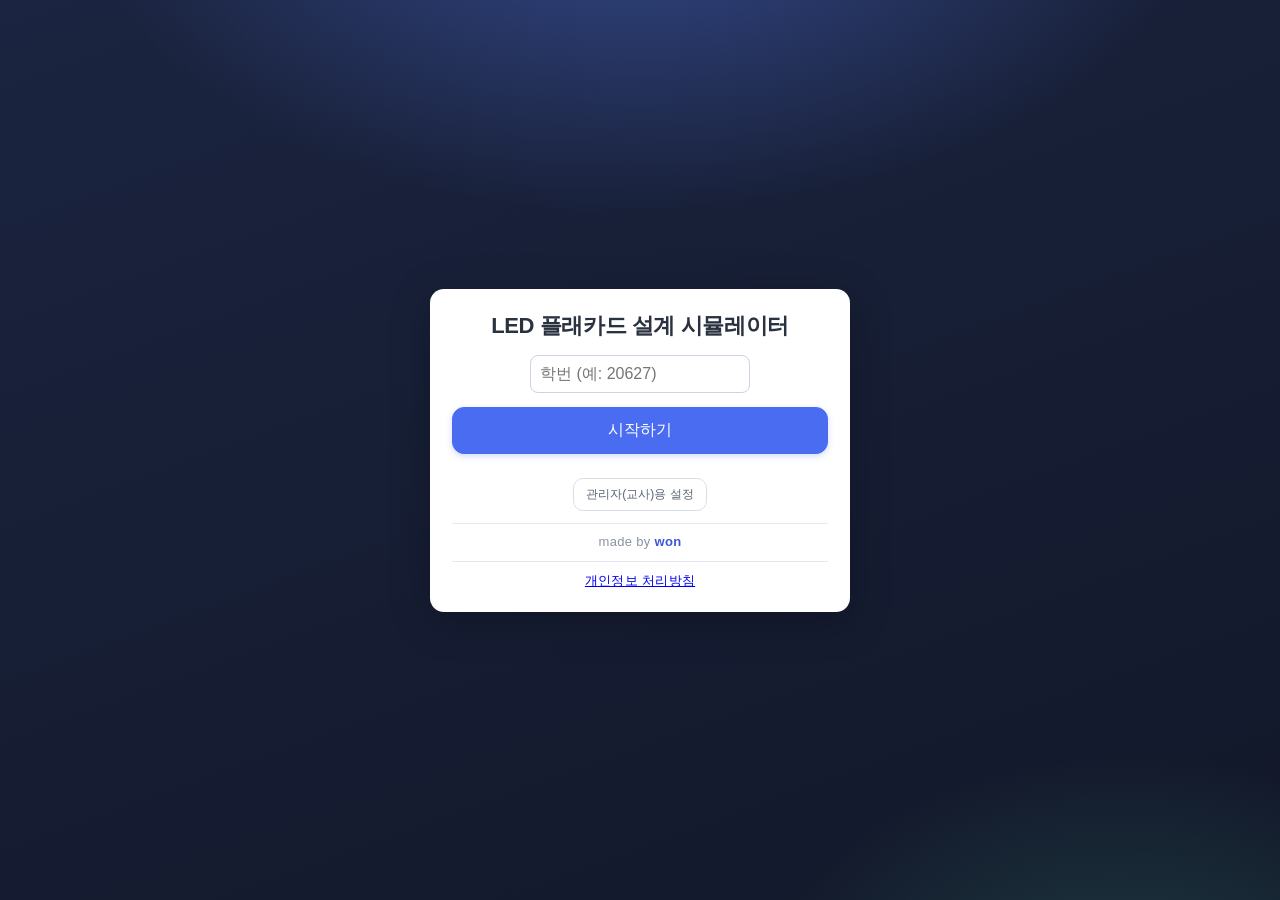
==== index.html @ ff183914 "이 기기에서 교사 권한 내려놓기 — 공용 PC에 남는 교사 열쇠 정리 빈 PIN으로 관리자가 열리던 경로도 막았다.  Co-Authored-By: Claude Opus 5 <nor" ====
<!DOCTYPE html>
<html lang="ko">
<head>
<meta charset="UTF-8">
<meta name="viewport" content="width=device-width, initial-scale=1.0">
<title>LED 플래카드 설계 시뮬레이터</title>
<link rel="stylesheet" href="css/style.css?v=104">
</head>
<body>

<!-- 로그인 -->
<div id="login-modal" class="modal">
  <div class="modal-box login-box">
    <h1>LED 플래카드 설계 시뮬레이터</h1>
    <p class="muted" id="login-subtitle"></p>
    <div class="login-row">
      <input id="login-sid" inputmode="numeric" maxlength="5" placeholder="학번 (예: 20627)">
    </div>
    <div class="login-row" id="login-code-row">
      <input id="login-code" inputmode="numeric" maxlength="8" placeholder="입장 코드 (선생님이 알려줌)">
    </div>
    <p id="login-err" class="warn"></p>
    <button id="login-btn" class="primary big">시작하기</button>
    <button id="login-admin" class="admin-entry">관리자(교사)용 설정</button>
    <p id="login-credit" class="credit"></p>
    <p class="credit"><a href="#" id="privacy-link">개인정보 처리방침</a></p>
  </div>
</div>

<div id="readonly-banner" class="hidden"></div>

<!-- 본 화면 -->
<div id="app" class="hidden">
  <header>
    <span class="logo-wrap">
      <span class="logo">LED 플래카드 시뮬레이터</span>
      <span id="header-credit" class="credit-mini"></span>
    </span>
    <nav>
      <button class="tab-btn" data-tab="case">케이스</button>
      <button class="tab-btn" data-tab="circuit">회로</button>
      <button class="tab-btn" data-tab="design">도안</button>
      <button class="tab-btn" data-tab="order">조립 순서</button>
      <button class="tab-btn" data-tab="preview">미리보기</button>
    </nav>
    <span class="head-right">
      <span id="cloud-dot" class="cloud-dot off" title="이 기기에만 저장됩니다"></span>
      <span id="student-badge"></span>
      <button id="header-admin" class="link" title="교사용">관리자</button>
    </span>
  </header>

  <!-- 케이스 탭 -->
  <section id="tab-case" class="tab-panel">
    <aside class="panel-left">
      <h3>조각 치수 입력 <button class="faq-btn" data-faqtab="case">?</button></h3>
      <p class="muted small">재단할 우드락 조각의 치수(cm)를 정하세요.<br>재료 두께를 잊지 마세요!</p>
      <div class="dim-group">
        <label>뒷면 (1장)</label>
        <div><input id="in-back-w" type="number" step="0.1" placeholder="가로"> × <input id="in-back-h" type="number" step="0.1" placeholder="세로"></div>
        <label>좌·우 옆면 (2장)</label>
        <div><input id="in-side-w" type="number" step="0.1" placeholder="가로"> × <input id="in-side-h" type="number" step="0.1" placeholder="세로"></div>
        <label>위·아랫면 (2장)</label>
        <div><input id="in-tb-w" type="number" step="0.1" placeholder="가로"> × <input id="in-tb-h" type="number" step="0.1" placeholder="세로"></div>
      </div>
      <div id="predict-row" class="predict-box">
        <label>조립하면 완성 크기가 얼마가 될까요? <small class="muted">가로 × 높이 × 깊이(세로)</small></label>
        <div><input id="in-pre-w" type="number" step="0.1" placeholder="가로"> × <input id="in-pre-h" type="number" step="0.1" placeholder="높이"> × <input id="in-pre-d" type="number" step="0.1" placeholder="깊이(세로)"></div>
        <p id="predict-hint" class="warn small"></p>
      </div>
      <button id="btn-assemble" class="primary big" disabled>조립하기</button>
      <div class="tool-row">
        <label>펼치기 ⟷ 접기</label>
        <input id="fold-slider" type="range" min="0" max="100" value="100">
      </div>
      <div class="tool-row">
        <button id="btn-section">단면 보기</button>
        <button id="btn-layout">재단 배치 뷰</button>
      </div>
    </aside>
    <div class="panel-center">
      <div id="case-canvas"></div>
      <div id="case-angle" class="angle-badge"></div>
    </div>
    <aside class="panel-right">
      <div id="case-info"><p class="muted">치수를 입력하고 조립해 보세요.</p></div>
      <h4>설계 일지</h4>
      <div id="case-log" class="log-list"></div>
    </aside>
  </section>

  <!-- 회로 탭 -->
  <section id="tab-circuit" class="tab-panel">
    <aside class="panel-left">
      <h3>회로 <button class="faq-btn" data-faqtab="circuit">?</button></h3>
      <div id="circ-mode" class="tools">
        <button data-cm="lab" class="active">회로 실험실</button>
        <button data-cm="placard">플래카드에 설치</button>
      </div>
      <div id="lab-guide" class="props">
        <b class="small">이렇게 실험해 보세요</b>
        <p class="small muted">
        ① LED 1개를 전지에 연결하면?<br>
        ② 직렬로 2개, 3개… 이으면 밝기는?<br>
        ③ 병렬로 여러 개 이으면?<br>
        ④ 전지가 1개(1.5V), 3개(4.5V)라면?<br>
        ⑤ 동전 전지(CR2032)로 바꾸면 무엇이 달라질까?<span id="guide-adv"><br>
        ⑥ 저항을 넣으면 무엇이 달라질까?<br>
        ⑦ 색 LED는 왜 저항이 필요할까?</span></p>
      </div>
      <p id="net-hint" class="muted small" style="display:none">케이스를 펼친 전개도 위에 회로를 만들어요.<br>접는 선(보라 점선)을 넘어 테이프를 이어도 돼요.<br><b>LED와 전도성 테이프는 케이스 안쪽</b>에, <b>건전지 홀더는 바깥쪽</b>에 붙입니다. 홀더의 전선만 구멍으로 넣어 안쪽 테이프에 이어요.</p>
      <h3>부품</h3>
      <div id="circuit-tools" class="tools">
        <button data-tool="tape">전도성 테이프</button>
        <button data-tool="led">LED</button>
        <button data-tool="res" id="tool-res" style="display:none">저항</button>
        <button data-tool="holder">건전지 홀더</button>
        <button data-tool="coin" id="tool-coin" style="display:none">동전 전지</button>
      </div>
      <div class="tool-row">
        <button data-tool="box" id="tool-box">여러 개 고르기</button>
        <button id="btn-undo" disabled>실행 취소</button>
        <button id="btn-circuit-reset">처음부터</button>
      </div>
      <p id="tool-fact" class="muted small"></p>
      <p id="tape-hint" class="muted small" style="display:none">파란 점을 차례로 누르면 테이프가 이어져요.<br>빈 곳에서 멈출 때는 [테이프 완료]를 누르세요. (Enter 키도 돼요)</p>
      <button id="btn-tape-done" class="small-btn" style="display:none">테이프 완료</button>
      <button id="btn-select-all" class="small-btn" style="display:none">모두 고르기 (Ctrl+A)</button>
      <div class="tool-row">
        <button id="btn-3d" class="wide-btn">입체로 보기</button>
      </div>
      <div class="tool-row">
        <label class="small">확대</label>
        <button id="zoom-out" class="small-btn">−</button>
        <button id="zoom-in" class="small-btn">+</button>
        <button id="zoom-fit" class="small-btn">크게 보기</button>
      </div>
      <p class="muted small">휠·두 손가락 벌리기로 확대, 빈 곳을 끌면 화면이 움직여요.</p>
      <div id="circuit-predict-row" class="predict-box">
        <label>몇 개가 켜질까요?</label>
        <input id="in-predict-led" type="number" min="0" max="20" placeholder="개수">
        <p id="circuit-predict-hint" class="warn small"></p>
      </div>
      <button id="btn-test" class="primary big">스위치 켜기</button>
    </aside>
    <div class="panel-center scrollable">
      <div id="circuit-wrap">
        <canvas id="circuit-canvas"></canvas>
        <div id="float-props" class="hidden"></div>
      </div>
    </div>
    <aside class="panel-right">
      <div id="circuit-info"></div>
      <h4>설계 일지</h4>
      <div id="circuit-log" class="log-list"></div>
    </aside>
  </section>

  <!-- 도안 탭 -->
  <section id="tab-design" class="tab-panel">
    <aside class="panel-left">
      <h3>도안 <button class="faq-btn" data-faqtab="design">?</button></h3>
      <div class="dim-group">
        <div class="upload-box">
          <div class="upload-title">이미지 파일 업로드</div>
          <label class="upload-btn" for="d-img-file">파일 선택하기</label>
          <input type="file" id="d-img-file" accept="image/png,image/jpeg,image/webp" hidden>
          <p class="upload-hint" id="d-img-hint"></p>
        </div>
        <div id="d-img-status"></div>
        <div id="d-letter-list"></div>
        <button id="d-letter-add" class="small-btn hidden">+ 글자 추가</button>
        <div id="d-drawing-sec">
        <label>그림 (직접 그리기)</label>
        <div id="design-modes" class="tools">
          <button data-m="move" class="active">선택·이동</button>
          <button data-m="draw">그리기</button>
          <button data-m="erase">획 지우개</button>
        </div>
        <div class="d-row">붓 굵기 <input id="d-brush" type="range" min="0.4" max="1.5" step="0.05" value="0.8" class="w8"></div>
        <div class="d-row">
          <button id="d-undo" class="small-btn">한 획 되돌리기</button>
          <button id="d-clear" class="small-btn">그림 지우기</button>
        </div>
      </div>
      <p class="muted small">글자는 드래그로 옮기고,<br>그림은 [그리기]를 누른 뒤 마우스로 그려요.</p>
      </div>
    </aside>
    <div class="panel-center scrollable">
      <canvas id="design-canvas"></canvas>
    </div>
    <aside class="panel-right">
      <div id="design-info"></div>
    </aside>
  </section>

  <!-- 조립 순서 탭 -->
  <section id="tab-order" class="tab-panel">
    <aside class="panel-left wide">
      <h3>작업 카드 <button class="faq-btn" data-faqtab="order">?</button></h3>
      <div id="order-pool"></div>
    </aside>
    <div class="panel-center scrollable order-center">
      <div class="order-cols">
        <div class="order-left">
          <h3>내가 정한 순서</h3>
          <div id="order-seq"></div>
          <div class="tool-row">
            <button id="btn-order-prev" disabled>이전 단계</button>
            <button id="btn-order-next" disabled>다음 단계</button>
            <button id="btn-order-reset">처음부터</button>
          </div>
          <div id="order-result"></div>
        </div>
        <div class="order-right">
          <canvas id="order-canvas" width="540" height="330"></canvas>
        </div>
      </div>
      <!-- 팁·안전 경고는 화면 전체 폭으로 넓게 -->
      <div id="order-tip"></div>
      <h4>설계 일지</h4>
      <div id="order-log" class="log-list"></div>
    </div>
  </section>

  <!-- 미리보기 탭 -->
  <section id="tab-preview" class="tab-panel">
    <div class="panel-center">
      <h3 class="preview-title">완성 모습 미리보기 <button class="faq-btn" data-faqtab="preview">?</button></h3>
      <div class="tool-row" style="justify-content:center">
        <button id="pv-switch" class="small-btn">스위치 끄기</button>
        <button id="pv-3d" class="small-btn">입체로 보기</button>
      </div>
      <canvas id="preview-canvas"></canvas>
      <div id="preview-msg"></div>
    </div>
  </section>
</div>

<!-- 도움말 -->
<div id="wipe-modal" class="modal hidden">
  <div class="modal-box">
    <h3>이 기기에 저장된 내 작업 지우기</h3>
    <p class="muted">선생님이 이 학생의 작업을 지우도록 했습니다.
      서버에 있던 자료는 이미 지워졌고, <b>이 크롬북에 남은 것만</b> 지우면 됩니다.</p>
    <p class="warn">지우면 되돌릴 수 없습니다.</p>
    <div class="tool-row">
      <button id="wipe-go" class="primary">지우기</button>
      <button id="wipe-later">나중에</button>
    </div>
  </div>
</div>

<div id="privacy-modal" class="modal hidden">
  <div class="modal-box privacy-box">
    <button id="privacy-close" class="close-x">✕</button>
    <div id="privacy-body"><p class="muted">불러오는 중…</p></div>
  </div>
</div>

<div id="faq-modal" class="modal hidden">
  <div class="modal-box">
    <button id="faq-close" class="close-x">✕</button>
    <h2>도움말</h2>
    <details id="faq-rubric-box"><summary>평가 기준 보기</summary><div id="faq-rubric"></div></details>
    <details id="faq-mat-box"><summary>재료·도구 카드</summary><div id="faq-materials" class="mat-grid"></div></details>
    <input id="faq-search" placeholder="궁금한 것을 검색해 보세요 (예: 배점, 크기, LED)">
    <div id="faq-list"></div>
  </div>
</div>

<!-- 재단 배치 -->
<div id="layout-modal" class="modal hidden">
  <div class="modal-box">
    <button id="layout-close" class="close-x">✕</button>
    <h2>우드락 재단 배치</h2>
    <p id="layout-msg" class="muted"></p>
    <canvas id="layout-canvas"></canvas>
  </div>
</div>

<!-- 관리자 -->
<div id="admin-modal" class="modal hidden">
  <div class="modal-box admin-box">
    <button id="adm-close" class="close-x">✕</button>
    <h2>관리자 모드</h2>
    <div id="adm-pin-gate" class="hidden">
      <p>관리자 PIN을 입력하세요.</p>
      <input id="adm-pin" type="password" placeholder="PIN">
      <button id="adm-pin-btn" class="primary">확인</button>
      <p id="adm-pin-err" class="warn"></p>
    </div>
    <div id="adm-content" class="hidden">
      <nav id="adm-tabs">
        <button data-at="works" class="active">학생 관리</button>
        <button data-at="entry">입장 코드·시간표</button>
        <button data-at="set">수업 설정</button>
        <button data-at="rubric">평가 기준</button>
        <button data-at="faq">FAQ</button>
        <button data-at="etc">시트 연동·기타</button>
      </nav>
      <div class="adm-panel active" id="ap-works">
        <details class="adm-ban"><summary>명단(학적)·그룹 관리</summary>
          <p class="muted small">양식을 내려받아 학번·학적만 채워 업로드하면 학년·반별로 일괄 등록됩니다.
          학적이 전출/유예/휴학/면제/제적이면 입장이 막히고 보드에 표시됩니다. 명단을 등록하지 않으면 기본 규칙(1~최대 번호)으로 동작합니다.</p>
          <div class="tool-row">
            <button id="adm-roster-template">명단 양식(CSV) 내려받기</button>
            <label class="file-btn">명단 CSV 업로드<input type="file" id="adm-roster-file" accept=".csv,.txt" hidden></label>
            <button id="adm-roster-clear">명단 비우기</button>
          </div>
          <div id="adm-roster-summary"></div>
          <h4>그룹(섞인 반) 명단 — 메이커반·동아리 등</h4>
          <p class="muted small">그룹 이름은 시간표의 수업명과 똑같이 적으세요. 등록하면 그 그룹 코드로는 명단의 학생만 입장합니다.</p>
          <div id="adm-groups"></div>
          <div class="tool-row"><input id="adm-group-name" placeholder="그룹 이름 (예: 메이커반)"><button id="adm-group-add">+ 그룹 추가</button></div>
        </details>
        <div class="tool-row">
          <button id="adm-works-reload">지금 새로고침</button>
          <button id="adm-csv">학생 목록 CSV</button>
          <button id="adm-wipe-local">이 기기 작업 모두 지우기</button>
          <button id="adm-restore">작업 되살리기</button>
          <button id="adm-allow">이어받기 허용(기기 바뀐 학생)</button>
          <button id="adm-purge">서버 자료 완전 삭제(파기)</button>
          <button id="adm-reset-works">이전 작업 접고 새로 시작</button>
        </div>
        <div id="adm-works"></div>
      </div>
      <div class="adm-panel" id="ap-entry">
        <div id="adm-entry"></div>
      </div>
      <div class="adm-panel" id="ap-set">
        <div id="preset-row">
          <b>설정 꾸러미</b>
          <select id="adm-preset"></select>
          <button id="adm-preset-load">불러오기</button>
          <button id="adm-preset-del" class="small-btn">삭제</button>
          <span class="sep"></span>
          <input id="adm-preset-name" type="text" placeholder="예: 제조 실습용 / 영재 심화용">
          <button id="adm-preset-save">지금 설정을 이 이름으로 저장</button>
          <p class="muted small">아래 수업 설정만 담고 불러옵니다. 입장 코드·시간표·명단·관리자 PIN·서버 연결은 그대로 둡니다.</p>
        </div>
        <div id="adm-settings"></div>
        <h4>설정 코드 (다른 기기에 복사)</h4>
        <textarea id="adm-code" rows="3" placeholder="내보내기를 누르면 코드가 생깁니다. 다른 크롬북에서는 이 칸에 붙여넣고 [불러오기]"></textarea>
        <button id="adm-export">내보내기(복사)</button>
        <button id="adm-import">불러오기</button>
        <h4>모든 학생에게 자동 배포 (GitHub)</h4>
        <p class="muted small">아래 파일을 내려받아 앱을 올린 GitHub 저장소에 <b>class-config.json</b> 이름으로 올리면(기존 파일 교체),
          학생들은 주소만 열어도 이 설정으로 시작합니다. PIN은 파일에 담기지 않습니다.</p>
        <button id="adm-cfg-file">배포용 설정 파일 내려받기 (class-config.json)</button>
      </div>
      <div class="adm-panel" id="ap-rubric">
        <p class="muted small">영역·조건·배점을 자유롭게 수정하세요. 학생에게는 도움말의 [평가 기준 보기]로 보입니다.</p>
        <div id="adm-rubric"></div>
        <button id="adm-rubric-add">+ 평가 영역 추가</button>
      </div>
      <div class="adm-panel" id="ap-faq">
        <div id="adm-faq"></div>
        <button id="adm-faq-add">+ 항목 추가</button>
        <details class="adm-sub">
          <summary>재료·도구 카드 문구 편집 (도움말에 표시)</summary>
          <div id="adm-mats"></div>
          <button id="adm-mat-add">+ 카드 추가</button>
        </details>
        <details class="adm-sub">
          <summary>조립 순서 팁·안전 문구 편집</summary>
          <p class="muted small">비워 두면 기본 문구가 쓰입니다. 굵게는 &lt;b&gt;굵게&lt;/b&gt;, 줄바꿈은 &lt;br&gt;.</p>
          <div id="adm-otips"></div>
        </details>
      </div>
      <div class="adm-panel" id="ap-etc">
        <h4>구글 시트 연동 코드 (학기마다 새 시트 연결)</h4>
        <p class="muted small">① 새 구글 시트 → 확장 프로그램 → Apps Script에 아래 코드 붙여넣기<br>
        ② 배포 → 새 배포 → 웹 앱 → 액세스 권한 "모든 사용자" → 배포<br>
        ③ 웹 앱 URL을 수업 설정의 [Google Sheet 기록 URL]에 넣고 저장 → 설정 코드로 배포<br>
        ④ [시트 기록 테스트]로 확인</p>
        <p class="muted small">코드 상자는 <b>잠겨 있습니다</b> — 실수로 고쳐질 걱정 없이 복사만 하면 됩니다.
          정말 고쳐야 할 때만 [코드 수정하기]로 잠금을 푸세요.</p>
        <textarea id="adm-gas" rows="10" readonly style="width:100%;font-family:monospace;font-size:11px"></textarea>
        <div class="tool-row">
          <button id="adm-gas-edit">코드 수정하기 (잠김)</button>
          <button id="adm-gas-copy">코드 복사</button>
          <button id="adm-sheet-test">시트 기록 테스트</button>
        </div>
        <h4>개인정보 처리방침</h4>
        <p class="muted small">입장 화면 아래 [개인정보 처리방침]을 누르면 보이는 내용입니다.
          심의에 제출한 문서와 같은 내용이어야 하니, 바뀐 것이 있을 때만 고치세요.
          글자만 고치고 &lt;p&gt; 같은 꺾쇠 부분은 그대로 두시면 됩니다.</p>
        <textarea id="adm-privacy" rows="10" style="width:100%;font-size:12px"></textarea>
        <div class="tool-row">
          <button id="adm-privacy-default">기본 문서 불러오기</button>
          <button id="adm-privacy-preview">미리 보기</button>
        </div>
        <h4>못 찾은 검색어</h4>
        <div id="adm-miss"></div>
        <button id="adm-miss-clear">비우기</button>
      </div>
      <div id="adm-savebar">
        <button id="adm-save" class="primary">설정 저장 (모든 탭)</button>
        <span id="adm-save-status" class="save-status"></span>
      </div>
    </div>
  </div>
</div>

<script type="module" src="js/app.js?v=104"></script>
</body>
</html>
---- css/style.css ----
/* 1366×768 크롬북 기준. 큰 버튼, 밝고 또렷한 화면 */
:root {
  --accent: #4a6cf0;        /* 주 색: 밝은 파랑 */
  --accent-dark: #3a58d6;
  --line: #e2e7f0;
  --ink: #2a3240;
  --muted: #8a93a2;
}
* { box-sizing: border-box; margin: 0; padding: 0; }
html, body { height: 100%; }
body {
  font-family: "Noto Sans CJK KR", "Noto Sans KR", "Malgun Gothic", sans-serif;
  font-size: 14px; color: var(--ink); background: #f4f6fb;
  overflow: hidden;
  /* 한국어는 단어 중간에서 끊지 않는다 — '올려 주세/요' 처럼 잘리는 것을 막는다 */
  word-break: keep-all;
  overflow-wrap: break-word;
}
.hidden { display: none !important; }
.muted { color: var(--muted); }
.small { font-size: 12px; }
.warn { color: #c0392b; margin: 6px 0; }
.ok { color: #1e8e4e; margin: 6px 0; background: #edf8ef; border-radius: 8px; padding: 6px 8px; }
.hint { color: #7a5f14; background: #fdf6dd; border-radius: 8px; padding: 7px 9px; margin: 6px 0; line-height: 1.55; }
button { font-family: inherit; font-size: 14px; cursor: pointer; border: 1px solid #ccd4e2; background: #fff; border-radius: 10px; padding: 7px 12px; color: var(--ink); }
button:hover { background: #f1f4fb; border-color: #b6c1d6; }
button:disabled { opacity: 0.45; cursor: not-allowed; }
button.active { background: var(--accent); color: #fff; border-color: var(--accent); }
button.primary { background: var(--accent); color: #fff; border-color: var(--accent); }
button.primary:hover { background: var(--accent-dark); }
button.big { width: 100%; padding: 12px; font-size: 16px; margin: 8px 0; border-radius: 12px; }
.wide-btn { width: 100%; }
input, select, textarea { font-family: inherit; font-size: 14px; border: 1px solid #ccd4e2; border-radius: 8px; padding: 6px 8px; background: #fff; }
input:focus, select:focus, textarea:focus { outline: 2px solid #c5d1ff; border-color: var(--accent); }
input[type=number] { width: 64px; }
.w4 { width: 56px; } .w8 { width: 110px; }
input[type=range] { accent-color: var(--accent); }

/* 헤더 */
header {
  display: flex; align-items: center; gap: 16px;
  background: #fff; border-bottom: 1px solid var(--line);
  padding: 6px 14px; height: 54px;
}
.logo { font-weight: 800; font-size: 16px; color: var(--accent-dark); }
header nav { display: flex; gap: 6px; flex: 1; }
.tab-btn { font-size: 15px; padding: 9px 18px; border: none; background: transparent; border-radius: 999px; font-weight: 600; color: #5a6474; }
.tab-btn:hover { background: #eef1fb; }
.tab-btn.active { background: var(--accent); color: #fff; }
.head-right { display: flex; align-items: center; gap: 8px; font-weight: 600; }
.cloud-dot { width: 10px; height: 10px; border-radius: 50%; display: inline-block; background: #aab4bf; }
.cloud-dot.ok { background: #2ecc71; }
.cloud-dot.error { background: #e67e22; }

#app { display: flex; flex-direction: column; height: 100vh; }
.tab-panel { display: none; flex: 1; min-height: 0; }
.tab-panel.active { display: flex; }

.panel-left {
  width: 250px; min-width: 250px; background: #fff; border-right: 1px solid #dfe4ea;
  padding: 12px; overflow-y: auto;
}
.panel-left.wide { width: 300px; min-width: 300px; }
.panel-right {
  width: 280px; min-width: 280px; background: #fff; border-left: 1px solid #dfe4ea;
  padding: 12px; overflow-y: auto;
}
.panel-center { flex: 1; position: relative; min-width: 0; display: flex; flex-direction: column; align-items: center; justify-content: flex-start; }
.panel-center.scrollable { overflow: auto; padding: 14px; display: block; }
/* 작업면을 위아래 가운데로 — 아래에 빈 공간이 크게 남던 것을 없앤다
   (조립 순서 탭은 단계가 세로로 쌓이므로 그대로 둔다) */
.panel-center.scrollable:not(.order-center) { display: flex; }
/* margin auto 로 가운데 정렬 — justify-content 를 쓰면 넘친 왼쪽을 스크롤로 못 잡는다 */
.panel-center.scrollable:not(.order-center) > * { margin: auto; }
#case-canvas { width: 100%; height: 100%; flex: 1; }
#case-canvas canvas { display: block; }

h3 { font-size: 15px; margin-bottom: 8px; }
h4 { font-size: 13px; margin: 12px 0 6px; color: #4a5561; }

.dim-group label { display: block; font-weight: 600; margin: 10px 0 4px; }
.dim-group input[type=number] { width: 70px; }
.predict-box { background: #eef6ff; border: 1px solid #bcd7f2; border-radius: 8px; padding: 8px; margin-top: 12px; }
.predict-box label { font-weight: 600; display: block; margin-bottom: 6px; }
.predict-box input[type=number] { width: 58px; }
.predict-table { border-collapse: collapse; margin-top: 8px; width: 100%; }
.predict-table td, .predict-table th { border: 1px solid #d7dee6; padding: 4px 6px; text-align: center; font-size: 13px; }
/* 실측 비교 표시 — 숫자 대신 방향만 (역산을 막고 공간 추론으로 보낸다) */
.cmp { font-size: 13px; font-weight: 800; line-height: 1; }
.cmp.ok { color: #1f9d55; }      /* 맞음 */
.cmp.big { color: #d92d20; }     /* 목표보다 큼 */
.cmp.small { color: #2563eb; }   /* 목표보다 작음 */
.cmp.bad { color: #b3261e; }     /* 조각끼리 맞물리지 않음 */

.tool-row { margin-top: 12px; display: flex; gap: 8px; align-items: center; flex-wrap: wrap; }
.tool-row label { font-weight: 600; }
.tool-row input[type=range] { flex: 1; }
.angle-badge {
  position: absolute; right: 12px; bottom: 10px;
  background: rgba(255,255,255,0.9); border-radius: 8px; padding: 5px 10px;
  font-size: 13px; color: #4a5561; pointer-events: none;
}
.measure { background: #f2f8f2; border: 1px solid #cde3cd; border-radius: 8px; padding: 8px; margin-bottom: 8px; }
.supply { background: #f7f4ec; border: 1px solid #e3dcc8; border-radius: 8px; padding: 8px; margin-bottom: 8px; font-size: 13px; }
.log-list { font-size: 12px; color: #5a6672; line-height: 1.7; }
.log-list div { border-bottom: 1px dashed #e3e8ee; }

.tools { display: grid; grid-template-columns: 1fr 1fr; gap: 6px; }
.tools button { text-align: center; padding: 8px 6px; font-size: 13px; }
#circ-mode { margin-bottom: 10px; }
#circ-mode button { font-weight: 600; }
.cell-btns { display: grid; grid-template-columns: repeat(4, 1fr); gap: 4px; margin-top: 4px; }
.cell-btns button { padding: 4px 2px; font-size: 12px; line-height: 1.25; }
.cell-btns .small { color: inherit; opacity: 0.75; font-size: 10px; }
.small-btn { margin-top: 6px; font-size: 12px; }
.props { margin-top: 12px; background: #f7f9fb; border-radius: 8px; padding: 8px; }
#magic-palette { display: flex; flex-wrap: wrap; gap: 4px; margin-top: 4px; }
#magic-palette button { font-size: 12px; padding: 4px 7px; }
#circuit-canvas, #design-canvas, #preview-canvas { background: #fff; border-radius: 8px; box-shadow: 0 1px 4px rgba(0,0,0,0.08); margin: 8px auto; display: block; max-width: 100%; }
/* 회로 캔버스는 확대하면 실제로 커져야 한다 — 넘치는 부분은 스크롤.
   touch-action: 터치 제스처(끌기·두 손가락)를 캔버스가 직접 처리한다 */
#circuit-canvas { max-width: none; touch-action: none; }
#preview-canvas { touch-action: none; } /* 입체 미리보기 회전을 터치로도 */
#preview-canvas { margin-top: 20px; }
.dark-row { width: 500px; margin: 6px auto; }
.d-row { display: flex; gap: 6px; align-items: center; margin: 4px 0; }
.d-row .dl-text { width: 3.2em; flex: none; text-align: center; }
.d-row .dl-size { width: 4.2em; flex: none; }
#d-l1-text, #d-l2-text { width: 70px; font-size: 18px; text-align: center; }

.order-card { display: block; width: 100%; text-align: left; margin: 6px 0; padding: 13px; font-size: 17px; }
.order-card.placed { background: #eef6ff; border-color: #9cc3e8; }
.order-card .num { display: inline-block; background: #2b6cb0; color: #fff; border-radius: 50%; width: 22px; height: 22px; text-align: center; line-height: 22px; margin-right: 6px; }
#order-seq { max-width: 460px; }
#order-result { margin-top: 12px; }
/* 조립 순서 탭은 안내문이 핵심이라 글자를 큼직하게 */
/* 조립 순서 탭 안내문 — 크롬북에서도 큼직하게, 화면 전체 폭으로 */
.order-center .hint, .order-center .muted, #order-result p { font-size: 19px; line-height: 1.75; }
#order-tip { width: 100%; }
/* 안전 경고 — 크고 눈에 띄게 */
.safety {
  background: #fdeaea; border: 3px solid #e5484d; color: #b42318;
  border-radius: 12px; padding: 14px 16px; margin: 12px 0;
  font-size: 21px; font-weight: 700; line-height: 1.65;
}
.anim-btn { font-size: 14px; margin: 6px 6px 6px 0; background: #eef4ff; border-color: #9cc3e8; }
#order-anim canvas { max-width: 100%; background: #fff; border-radius: 12px; box-shadow: 0 1px 6px rgba(30,50,90,0.12); margin-top: 8px; }
.order-step { color: #1e8e4e; padding: 3px 0; }
.order-fail { color: #c0392b; font-weight: 700; padding: 3px 0; }


/* ── 작업 화면 마감 — 레이아웃은 그대로, 보이는 결만 또렷하게 ── */
/* 가운데 작업면을 살짝 어둡게 깔아 좌우 도구판이 떠 보이게 한다 */
.panel-center {
  background:
    radial-gradient(820px 380px at 50% -6%, rgba(74,108,240,0.14), transparent 62%),
    #e2e8f3;
}
/* 학생이 만든 것이 작업면 위에 떠 보이게 */
.panel-center > canvas {
  border-radius: 10px;
  box-shadow: 0 6px 22px rgba(20,30,60,0.16), 0 1px 3px rgba(20,30,60,0.10);
}
header {
  background: linear-gradient(180deg, #ffffff 0%, #fafbff 100%);
  box-shadow: 0 2px 10px rgba(20,30,60,0.05);
  position: relative; z-index: 5;
}
.panel-left { box-shadow: 1px 0 0 #e3e8f0, 4px 0 14px rgba(20,30,60,0.04); z-index: 2; }
.panel-right { box-shadow: -1px 0 0 #e3e8f0, -4px 0 14px rgba(20,30,60,0.04); z-index: 2; }

/* 도구판 안에서 묶음끼리 구분이 되게 */
.panel-left h3, .panel-right h3 {
  display: inline-block; padding-bottom: 5px; margin-bottom: 10px;
  border-bottom: 2px solid var(--accent); color: var(--ink);
}
.panel-left h4, .panel-right h4 {
  margin-top: 16px; padding-top: 12px; border-top: 1px solid var(--line);
  color: #3e4a5a; font-size: 13.5px;
}
.panel-left h4:first-of-type, .panel-right h4:first-of-type { border-top: none; padding-top: 0; }

button.primary, button.big { box-shadow: 0 2px 6px rgba(74,108,240,0.25); }
.tab-btn.active { box-shadow: 0 2px 8px rgba(74,108,240,0.30); }

/* 도안 이미지 업로드 — 학생이 놓치지 않게 가장 먼저 눈에 들어오도록 */
.upload-box {
  border: 2px dashed var(--accent); border-radius: 12px;
  background: #f5f7ff; padding: 14px 12px; text-align: center; margin-bottom: 14px;
}
.upload-title { font-size: 16px; font-weight: 800; color: var(--accent-dark); margin-bottom: 10px; }
.upload-btn {
  display: inline-block; cursor: pointer;
  background: var(--accent); color: #fff; font-weight: 700; font-size: 15px;
  padding: 10px 20px; border-radius: 10px; box-shadow: 0 2px 6px rgba(74,108,240,0.3);
}
.upload-btn:hover { background: var(--accent-dark); }
.upload-hint { font-size: 12.5px; color: #5a6474; margin-top: 10px; line-height: 1.55; }
.upload-btn { max-width: 100%; }

/* 로그인 화면 — LED(빛)가 주제라 은은한 빛 번짐으로. 아이콘은 쓰지 않는다 */
#login-modal {
  background:
    radial-gradient(900px 520px at 50% -12%, rgba(90,130,255,0.40), transparent 62%),
    radial-gradient(620px 420px at 88% 112%, rgba(80,200,160,0.20), transparent 60%),
    linear-gradient(160deg, #1b2440 0%, #121829 100%);
}
.login-box h1 { letter-spacing: -0.4px; }
.credit {
  margin-top: 12px; padding-top: 10px; border-top: 1px solid var(--line);
  font-size: 13px; color: #8a93a2; letter-spacing: 0.3px;
}
.credit b { color: var(--accent-dark); font-weight: 700; }
/* 작업 화면 머리글의 제작자 표시 — 로고 아래 한 줄 */
.logo-wrap { display: flex; flex-direction: column; justify-content: center; line-height: 1.15; }
.credit-mini { font-size: 10.5px; color: #9aa3b2; letter-spacing: 0.2px; }
.credit-mini b { color: var(--accent); font-weight: 700; }

/* 모달 */
.modal {
  position: fixed; inset: 0; background: rgba(30,40,50,0.55);
  display: flex; align-items: center; justify-content: center; z-index: 50;
}
.modal-box {
  background: #fff; border-radius: 14px; padding: 22px; position: relative;
  max-width: 860px; width: 92%; max-height: 88vh; overflow-y: auto;
  box-shadow: 0 8px 40px rgba(0,0,0,0.25);
}
.login-box { max-width: 420px; text-align: center; }
.login-box h1 { font-size: 22px; margin-bottom: 4px; }
.login-row { display: flex; gap: 8px; justify-content: center; margin: 14px 0 0; }
.login-row select, .login-row input { font-size: 16px; padding: 9px; }
.close-x { position: absolute; top: 12px; right: 12px; border: none; background: transparent; font-size: 18px; }
#faq-search { width: 100%; margin: 10px 0; font-size: 15px; padding: 9px; }
.faq-item { border-bottom: 1px solid #e7ebf0; padding: 8px 2px; }
.faq-item summary { cursor: pointer; font-weight: 600; }
.faq-item p { margin: 8px 0 4px; color: #45505c; line-height: 1.65; }
.faq-btn { border-radius: 50%; width: 24px; height: 24px; padding: 0; font-weight: 700; color: #2b6cb0; }

#readonly-banner {
  position: fixed; top: 0; left: 0; right: 0; z-index: 40;
  background: #8a4baf; color: #fff; text-align: center; padding: 5px; font-size: 13px;
}

.attempt-notice {
  background: #fff8e6; border: 1px solid #f2d492; border-radius: 8px;
  padding: 9px 12px; margin-bottom: 8px; font-size: 14px; line-height: 1.6; color: #6b4e00;
}

/* 관리자 */
.admin-box { max-width: 760px; }
.adm-row { display: flex; align-items: center; justify-content: space-between; gap: 10px; padding: 4px 0; border-bottom: 1px dashed #eef1f5; }
.adm-row input[type=text], .adm-row input[type=number] { width: 220px; }
.adm-faq-item { border: 1px solid #e3e8ee; border-radius: 8px; padding: 8px; margin: 8px 0; display: flex; flex-direction: column; gap: 5px; }
.adm-faq-item input, .adm-faq-item textarea { width: 100%; }
.adm-sub { border: 1px solid #e3e8ee; border-radius: 8px; padding: 8px 10px; margin: 12px 0; }
.adm-sub summary { font-weight: 700; cursor: pointer; }
.adm-table { border-collapse: collapse; width: 100%; margin-top: 8px; }
.adm-table td, .adm-table th { border: 1px solid #e3e8ee; padding: 5px 8px; font-size: 13px; }
.adm-work-row { padding: 5px 0; border-bottom: 1px dashed #eef1f5; }
#adm-code { width: 100%; font-size: 11px; font-family: monospace; }
#adm-tabs { display: flex; gap: 4px; flex-wrap: wrap; border-bottom: 1px solid var(--line); padding-bottom: 8px; margin: 10px 0;
  position: sticky; top: -22px; background: #fff; z-index: 3; padding-top: 6px; }
/* 저장 막대: 어느 탭에 있든 화면 아래에 늘 보인다 */
#adm-savebar {
  position: sticky; bottom: -22px; z-index: 3;
  margin: 14px -22px -22px; padding: 12px 22px;
  background: #fff; border-top: 2px solid var(--line);
  display: flex; align-items: center; gap: 12px; flex-wrap: wrap;
}
#adm-savebar button { font-size: 16px; padding: 10px 20px; }
.save-status { font-size: 13px; color: #5a6474; flex: 1; min-width: 180px; }
.save-status.ok { color: #1f7a3d; }
.save-status.bad { color: #b3261e; }
#adm-tabs button { border: none; background: transparent; border-radius: 999px; padding: 7px 14px; font-weight: 600; color: #5a6474; }
#adm-tabs button:hover { background: #eef1fb; }
#adm-tabs button.active { background: var(--accent); color: #fff; }
.adm-panel { display: none; }
.adm-panel.active { display: block; }
.adm-ban { margin: 8px 0; border: 1px solid var(--line); border-radius: 10px; padding: 8px; }
.adm-ban summary { font-weight: 700; cursor: pointer; }

/* 표식·기타 */
.dot { display: inline-block; width: 10px; height: 10px; border-radius: 2px; margin-right: 4px; vertical-align: -1px; }
.dot.red { background: #e23c3c; }
.dot.yellow { background: #f5c518; }
button.link { border: none; background: transparent; color: #98a1ab; font-size: 12px; margin-top: 14px; text-decoration: underline; }
button.link:hover { color: #4a5561; background: transparent; }
.preview-title { margin: 16px 0 4px; }

/* 평가 기준 표 */
.rubric-table { border-collapse: collapse; width: 100%; margin: 6px 0 14px; }
.rubric-table td { border: 1px solid #e3e8ee; padding: 5px 8px; font-size: 13px; }
.rubric-table td.pts { text-align: center; width: 56px; font-weight: 700; }
#faq-rubric-box { border: 1px solid #e3e8ee; border-radius: 8px; padding: 8px 10px; margin: 8px 0; }
#faq-rubric-box summary { font-weight: 700; cursor: pointer; }

/* 관리자: 배점표 편집 */
.adm-area { border: 1px solid #e3e8ee; border-radius: 10px; padding: 10px; margin: 10px 0; }
.adm-area-head { display: flex; gap: 8px; margin-bottom: 6px; }
.adm-area-head .ra-name { flex: 1; font-weight: 700; }
.adm-area .ra-note { width: 100%; margin-bottom: 6px; }
.adm-area .ra-desc { width: 100%; }
.adm-area .ra-pts { width: 60px; }
.adm-row span { flex: 1; }

/* 조립 순서 탭: 왼쪽 순서/결과 + 오른쪽 시뮬레이션 */
.order-center { display: block !important; } /* 옛 캐시 CSS의 가로 배치를 확실히 무효화 */
.order-cols { display: flex; gap: 18px; align-items: flex-start; }
.order-left { width: 370px; min-width: 320px; }
.order-right { flex: 1; min-width: 0; position: sticky; top: 0; }
#order-canvas { background: #fff; border-radius: 12px; box-shadow: 0 1px 6px rgba(30,50,90,0.1); max-width: 100%; }
#order-tip { max-width: none; }

/* 재료·도구 카드 */
#faq-mat-box { border: 1px solid var(--line); border-radius: 10px; padding: 8px 10px; margin: 8px 0; }
#faq-mat-box summary { font-weight: 700; cursor: pointer; }
.mat-grid { display: grid; grid-template-columns: 1fr 1fr; gap: 10px; margin-top: 10px; }
.mat-card { border: 1px solid var(--line); border-radius: 12px; padding: 10px 12px; background: #fbfcfe; }
.mat-card p { font-size: 12.5px; color: #4a5561; margin: 3px 0; line-height: 1.5; }
.mat-name { font-weight: 700; margin-bottom: 4px; }
.mat-chip { display: inline-block; width: 12px; height: 12px; border-radius: 4px; margin-right: 6px; vertical-align: -1px; border: 1px solid rgba(0,0,0,0.12); }
.mat-tip { color: #7a5f14 !important; background: #fdf6dd; border-radius: 6px; padding: 4px 6px !important; margin-top: 6px !important; }
#tool-fact { margin-top: 8px; line-height: 1.5; min-height: 0; }

/* 선택한 부품 옆에 뜨는 옵션 카드 */
#circuit-wrap { position: relative; display: inline-block; }
#float-props {
  position: absolute; z-index: 10;
  display: flex; align-items: center; gap: 4px; flex-wrap: wrap; max-width: 340px;
  background: #fff; border: 1px solid #ccd4e2; border-radius: 10px;
  padding: 6px 8px; box-shadow: 0 4px 14px rgba(30,50,90,0.18);
}
#float-props .fp { font-size: 12px; padding: 4px 8px; border-radius: 8px; }
#float-props .fp.on { outline: 2px solid var(--accent); }
#float-props .fp-color { width: 17px; height: 17px; padding: 0; border-radius: 50%; border: 1px solid rgba(0,0,0,0.2); }
#float-props .fp-colors { display: grid; grid-template-columns: repeat(9, 17px); gap: 3px; }
#float-props .fp-cell { line-height: 1.1; }
#float-props .fp-cell small { display: block; font-size: 9px; opacity: 0.7; }
#float-props .fp-del { color: #c0392b; }
#float-props .fp-sep { width: 1px; height: 18px; background: var(--line); margin: 0 2px; }
#float-props .fp-label { font-size: 11px; color: var(--muted); }

/* 관리자 진입 버튼 */
.admin-entry { margin-top: 16px; font-size: 12px; color: #5a6474; border-color: #d8dee8; }
#header-admin { margin: 0; font-size: 12px; }

/* 스위치 버튼 켜짐 상태 */
#btn-test.on { background: #37c26e; border-color: #37c26e; }
#btn-test.on:hover { background: #2da75d; }

/* 실시간 보드 */
.board-grid { display: grid; grid-template-columns: repeat(auto-fill, minmax(170px, 1fr)); gap: 8px; margin-top: 8px; }
.stu-card { border: 1px solid var(--line); border-radius: 10px; padding: 8px; background: #fbfcfe; }
.stu-head { display: flex; justify-content: space-between; align-items: baseline; }
.stu-chips { margin: 6px 0; display: flex; flex-wrap: wrap; gap: 4px; }
.chip { font-size: 11px; padding: 2px 7px; border-radius: 999px; background: #eef0f4; color: #9aa3ad; }
.chip.on { background: #e3f5e9; color: #1e8e4e; font-weight: 600; }
.stu-btns button { font-size: 11px; padding: 3px 7px; }
.stu-card.off { background: #f2f3f6; opacity: 0.85; }
.stu-thumb { width: 100%; border-radius: 6px; margin: 6px 0 2px; display: block; cursor: zoom-in; }
.tab-badge { display: inline-block; font-size: 10px; background: #eef1fb; color: #3a58d6; border-radius: 6px; padding: 1px 6px; margin-left: 4px; font-weight: 600; }
.live-dot { display: inline-block; width: 8px; height: 8px; border-radius: 50%; margin: 0 3px 0 6px; }
.live-dot.on { background: #2ecc71; box-shadow: 0 0 0 3px rgba(46,204,113,0.25); }
.live-dot.recent { background: #f0b429; }
.tt-table input { width: 100%; border: none; text-align: center; padding: 3px; background: transparent; }
.tt-table td { padding: 2px 4px; }
.status-badge { display: inline-block; font-size: 10px; background: #e3ecfb; color: #2b4d9c; border-radius: 6px; padding: 1px 6px; margin-left: 4px; }
.file-btn { display: inline-block; border: 1px solid #ccd4e2; border-radius: 10px; padding: 7px 12px; background: #fff; cursor: pointer; font-size: 14px; }
.file-btn:hover { background: #f1f4fb; }
.att-badge { display: inline-block; font-size: 11px; background: #fde8e6; color: #b03a2e; border-radius: 6px; padding: 2px 7px; margin: 4px 0; font-weight: 600; }
.ec-p-row span { width: 44px; }

/* 조립 순서 카드 상태 */
.order-row { display: flex; gap: 4px; align-items: center; }
.order-row .order-card { flex: 1; }
.order-x { border: none; background: transparent; color: #9aa3ad; font-size: 13px; padding: 4px; }
.order-card.okstep { border-left: 4px solid #37c26e; }
.order-card.fail { border-left: 4px solid #e23c3c; background: #fdf0ee; }
.order-card.blocked { opacity: 0.55; }
.order-card.current { outline: 2px solid var(--accent); }

/* 예측 표: 점이 숫자 옆에 오도록 */
.predict-table td { white-space: nowrap; font-size: 12.5px; padding: 4px 4px; }
.predict-table .ok, .predict-table .warn { background: none; padding: 0; }

/* 설정 꾸러미 (수업별 설정 묶음) */
#preset-row {
  display: flex; flex-wrap: wrap; align-items: center; gap: 8px;
  background: #f4f7fd; border: 1px solid #dbe3f2; border-radius: 10px;
  padding: 10px 12px; margin-bottom: 12px;
}
#preset-row select, #preset-row input { padding: 6px 8px; }
#preset-row input { min-width: 210px; }
#preset-row .sep { flex: 1 1 14px; }
#preset-row p { flex-basis: 100%; margin: 2px 0 0; }

/* 아직 안 한 단계 — 그냥 지나치지 않게 */
.order-card.need { color: #c1362e; box-shadow: inset 0 0 0 2px #edb4ad; }
.need-tag {
  display: inline-block; margin-left: 6px; padding: 1px 7px; border-radius: 999px;
  background: #fdecea; color: #c1362e; font-size: 12px; font-weight: 700;
}

/* 심화 모드 계산 도우미 */
.calc-card {
  background: #f2f7ff; border: 1px solid #cddcf3; border-radius: 10px;
  padding: 10px 12px; margin-top: 10px; font-size: 14px; line-height: 1.65; color: #24405e;
}
.calc-card b { color: #16324e; }
.calc-card p { margin: 6px 0 0; }
.calc-card .small { font-size: 12.5px; color: #55688a; }
.mlist { display: flex; flex-wrap: wrap; gap: 4px 14px; margin-top: 6px; }
.mrow { white-space: nowrap; }
.mrow b { color: #14304f; }
.fp-ohm { font-size: 13px; padding: 4px 8px; }

/* 되돌릴 수 없는 버튼 — 눈에 띄게 (서버 자료 파기) */
#adm-purge {
  background: #c0392b;
  border-color: #a33224;
  color: #fff;
  font-weight: 700;
}
#adm-purge:hover { background: #a33224; }

/* 개인정보 처리방침 보기 — 읽기 전용 (끌어서 복사되지 않게) */
.privacy-box { max-width: 720px; max-height: 82vh; overflow: auto; text-align: left; }
#privacy-body { -webkit-user-select: none; -ms-user-select: none; user-select: none; font-size: 14px; line-height: 1.7; }
#privacy-body h1 { font-size: 18px; margin: 0 0 14px; }
#privacy-body h2 { font-size: 15px; margin: 20px 0 6px; padding-top: 12px; border-top: 1px solid #e3e8ef; }
#privacy-body table { border-collapse: collapse; width: 100%; margin: 8px 0; font-size: 13px; }
#privacy-body th, #privacy-body td { border: 1px solid #d5dbe3; padding: 6px 8px; text-align: left; vertical-align: top; }
#privacy-body th { background: #eef2f7; }
#privacy-body ul, #privacy-body ol { padding-left: 20px; }

/* 관리자 PIN — 가려 두고 [보기]로 잠깐 확인 */
.pin-wrap { display: inline-flex; gap: 6px; align-items: center; }
.pin-wrap input { flex: 1; }
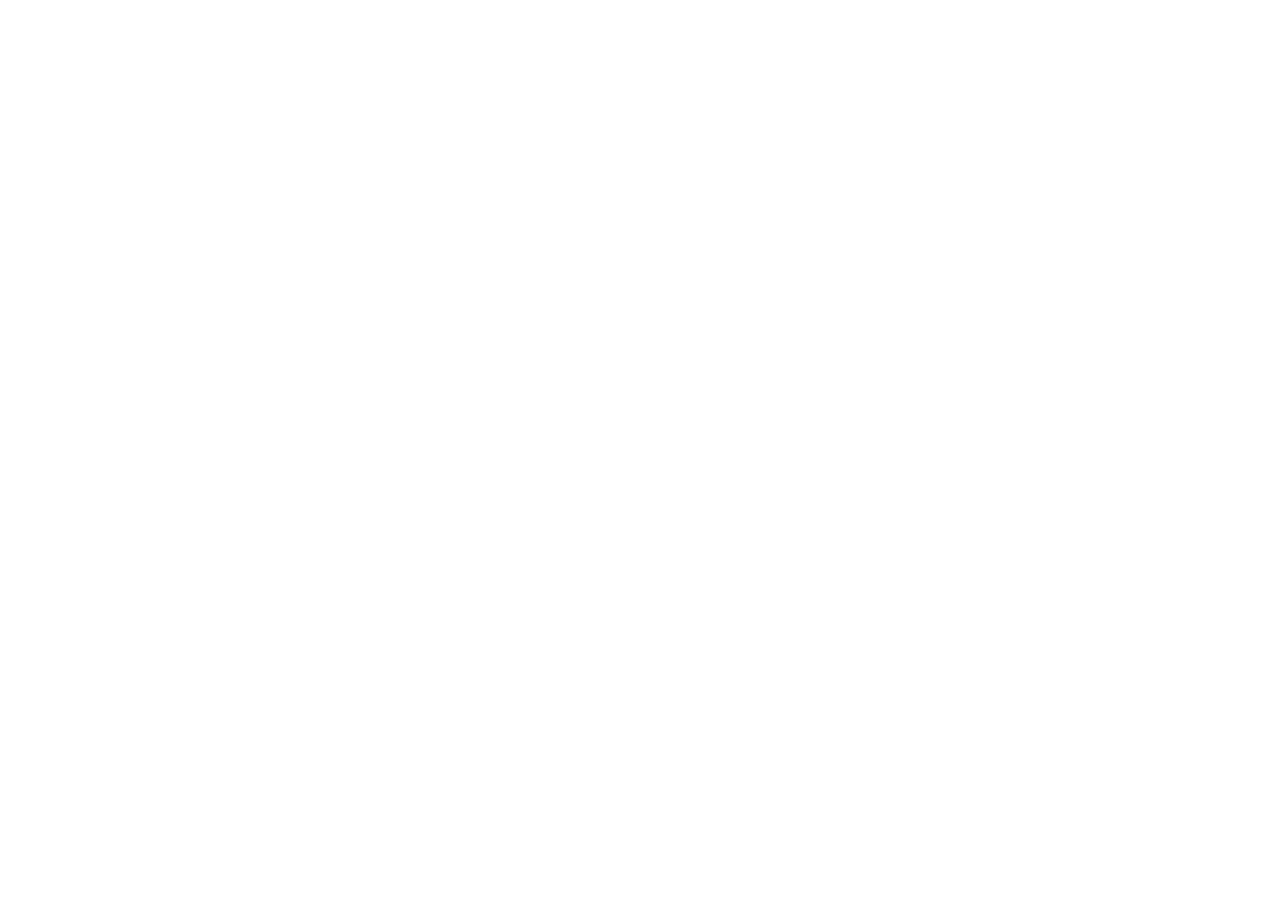
==== commit 50d84291: "LED 플래카드 설계 시뮬레이터 (배포본 v106) - 치수를 안 넣었으면 조립 순서·회로·미리보기에 기본 치수(정답)를 그리지 않고 안내만 - 회로가 없으면 없는 그대로 보여 주" ====
--- a/index.html
+++ b/index.html
@@ -4,7 +4,7 @@
 <meta charset="UTF-8">
 <meta name="viewport" content="width=device-width, initial-scale=1.0">
 <title>LED 플래카드 설계 시뮬레이터</title>
-<link rel="stylesheet" href="css/style.css?v=104">
+<link rel="stylesheet" href="css/style.css?v=106">
 </head>
 <body>
 
@@ -403,6 +403,6 @@
   </div>
 </div>
 
-<script type="module" src="js/app.js?v=104"></script>
+<script type="module" src="js/app.js?v=106"></script>
 </body>
 </html>
